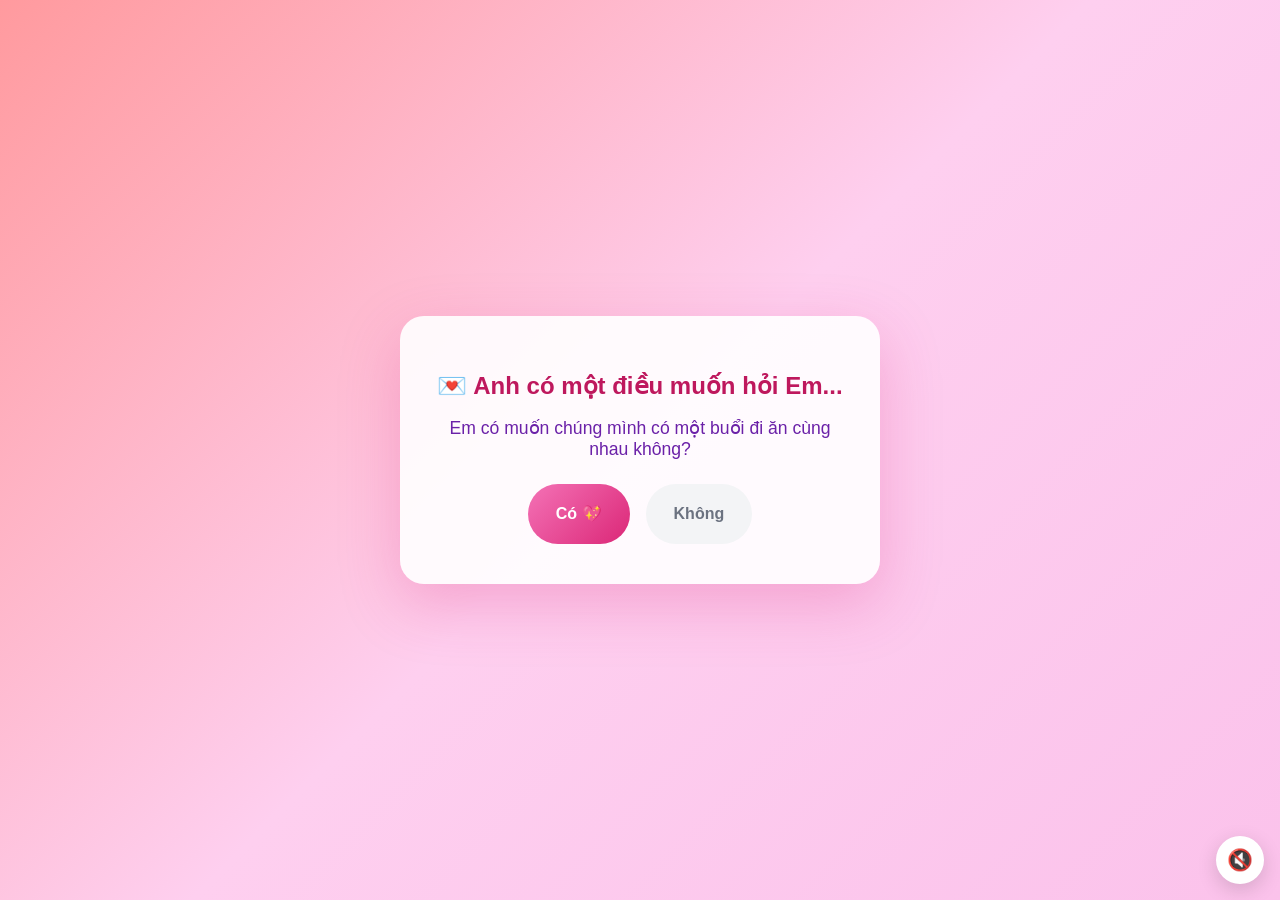
==== index.html @ 369d1a43 "Chuyển sang static site để chạy bằng GitHub Pages Bỏ backend Flask, dùng JS thuần để chuyển view giữ" ====
<!doctype html>
<html lang="vi">
<head>
  <meta charset="utf-8">
  <meta name="viewport" content="width=device-width, initial-scale=1">
  <title>Lời mời hẹn hò</title>
  <link rel="stylesheet" href="static/css/style.css">
</head>
<body>
  <canvas id="fx-canvas"></canvas>

  <div class="page">
    <div class="card center">

      <div id="view-question" class="view active">
        <h1 class="title" id="question-title"></h1>
        <p class="question" id="question-text"></p>
        <div class="buttons">
          <button type="button" id="btn-yes" class="btn btn-yes">Có 💖</button>
          <button type="button" id="btn-no" class="btn btn-no">Không</button>
        </div>
      </div>

      <div id="view-datetime" class="view">
        <h1 class="title">🎉 Yay! Vậy mình hẹn nhau lúc nào đây?</h1>
        <p class="question" id="datetime-text"></p>
        <form id="form-datetime" class="datetime-form">
          <input type="text" id="input-datetime" class="datetime-input" placeholder="VD: Thứ 7, 20/09/2026 lúc 19:00" required>
          <button type="submit" class="btn btn-yes btn-wide">Tiếp theo →</button>
        </form>
      </div>

      <div id="view-activity" class="view">
        <h1 class="title">💭 Mình sẽ làm gì nhỉ?</h1>
        <p class="question" id="activity-text"></p>
        <form id="form-activity" class="option-grid">
          <button type="submit" class="btn btn-yes btn-wide">Xác nhận 💕</button>
        </form>
      </div>

      <div id="view-result" class="view">
        <h1 class="title">🥳 Tuyệt vời!</h1>
        <p class="question" id="result-text"></p>
        <div class="summary">
          <p><strong>🕒 Thời gian:</strong> <span id="result-datetime"></span></p>
          <p><strong id="result-activity-emoji"></strong> <span id="result-activity-label"></span></p>
        </div>
        <p class="thanks" id="result-thanks"></p>
      </div>

    </div>
  </div>

  <audio id="bg-music" src="static/audio/love-song.mp3" loop></audio>
  <button id="music-toggle" type="button" title="Bật/tắt nhạc nền">🔇</button>

  <script src="static/js/config.js"></script>
  <script src="static/js/effects.js"></script>
  <script src="static/js/dodge.js"></script>
  <script src="static/js/app.js"></script>
</body>
</html>
---- static/css/style.css ----
* {
  box-sizing: border-box;
}

html, body {
  margin: 0;
  min-height: 100%;
  font-family: "Segoe UI", Tahoma, sans-serif;
  background: linear-gradient(135deg, #ff9a9e 0%, #fecfef 50%, #fbc2eb 100%);
  overflow-x: hidden;
}

#fx-canvas {
  position: fixed;
  inset: 0;
  width: 100%;
  height: 100%;
  pointer-events: none;
  z-index: 1;
}

.page {
  position: relative;
  z-index: 2;
  min-height: 100vh;
  display: flex;
  align-items: center;
  justify-content: center;
  padding: 24px;
}

.card {
  background: rgba(255, 255, 255, 0.9);
  border-radius: 24px;
  padding: 40px 32px;
  max-width: 480px;
  width: 100%;
  box-shadow: 0 20px 60px rgba(219, 39, 119, 0.25);
  text-align: center;
  animation: pop-in 0.4s ease-out;
}

@keyframes pop-in {
  from { transform: scale(0.85); opacity: 0; }
  to { transform: scale(1); opacity: 1; }
}

.title {
  font-size: 1.5rem;
  color: #be185d;
  margin-bottom: 8px;
}

.question {
  font-size: 1.1rem;
  color: #6b21a8;
  margin-bottom: 24px;
}

.buttons {
  position: relative;
  display: flex;
  gap: 16px;
  justify-content: center;
  min-height: 60px;
}

.btn {
  display: inline-block;
  padding: 14px 28px;
  border-radius: 999px;
  border: none;
  font-size: 1rem;
  font-weight: 600;
  cursor: pointer;
  text-decoration: none;
  transition: transform 0.15s ease;
}

.btn:hover {
  transform: scale(1.05);
}

.btn-yes {
  background: linear-gradient(135deg, #f472b6, #db2777);
  color: white;
}

.btn-no {
  background: #f3f4f6;
  color: #6b7280;
  position: relative;
}

#btn-no.dodging {
  position: fixed;
  transition: top 0.15s ease, left 0.15s ease;
}

.btn-wide {
  width: 100%;
  margin-top: 12px;
}

.option-grid {
  display: grid;
  grid-template-columns: 1fr 1fr;
  gap: 12px;
}

.option-card {
  display: flex;
  flex-direction: column;
  align-items: center;
  gap: 6px;
  padding: 16px 8px;
  border: 2px solid #fbcfe8;
  border-radius: 16px;
  cursor: pointer;
  font-size: 0.95rem;
  color: #831843;
  transition: border-color 0.15s ease, background 0.15s ease;
}

.option-card:has(input:checked) {
  border-color: #db2777;
  background: #fdf2f8;
}

.option-card input {
  accent-color: #db2777;
}

.option-card-emoji .emoji {
  font-size: 1.6rem;
}

.datetime-form {
  display: flex;
  flex-direction: column;
  gap: 16px;
}

.datetime-input {
  padding: 14px 16px;
  border: 2px solid #fbcfe8;
  border-radius: 16px;
  font-size: 1rem;
  color: #831843;
  background: #fdf2f8;
}

.datetime-input:focus {
  outline: none;
  border-color: #db2777;
}

.summary {
  background: #fdf2f8;
  border-radius: 16px;
  padding: 16px;
  margin-bottom: 16px;
  text-align: left;
  color: #831843;
}

.thanks {
  color: #be185d;
  font-weight: 600;
  margin-bottom: 20px;
}

.view {
  display: none;
}

.view.active {
  display: block;
}

#music-toggle {
  position: fixed;
  bottom: 16px;
  right: 16px;
  z-index: 3;
  border: none;
  border-radius: 999px;
  width: 48px;
  height: 48px;
  font-size: 1.3rem;
  background: white;
  box-shadow: 0 6px 20px rgba(0, 0, 0, 0.15);
  cursor: pointer;
}
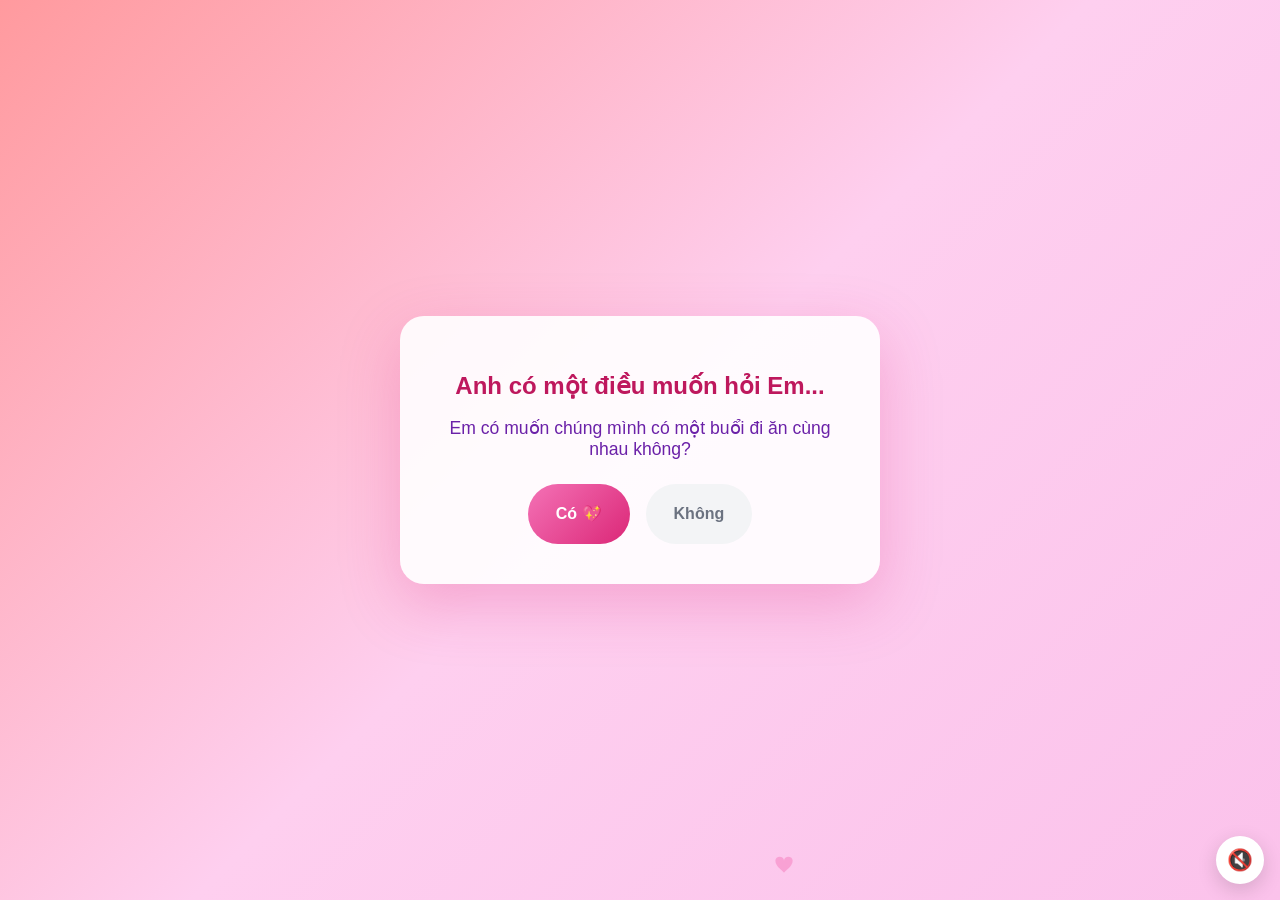
==== commit 648d3d28: "update" ====
--- a/index.html
+++ b/index.html
@@ -22,7 +22,7 @@
       </div>
 
       <div id="view-datetime" class="view">
-        <h1 class="title">🎉 Yay! Vậy mình hẹn nhau lúc nào đây?</h1>
+        <h1 class="title">Để buổi hẹn có thể diễn ra 1 cách thuận lợi, em giúp anh hoàn thiện những thông tin này nhé.</h1>
         <p class="question" id="datetime-text"></p>
         <form id="form-datetime" class="datetime-form">
           <input type="text" id="input-datetime" class="datetime-input" placeholder="VD: Thứ 7, 20/09/2026 lúc 19:00" required>
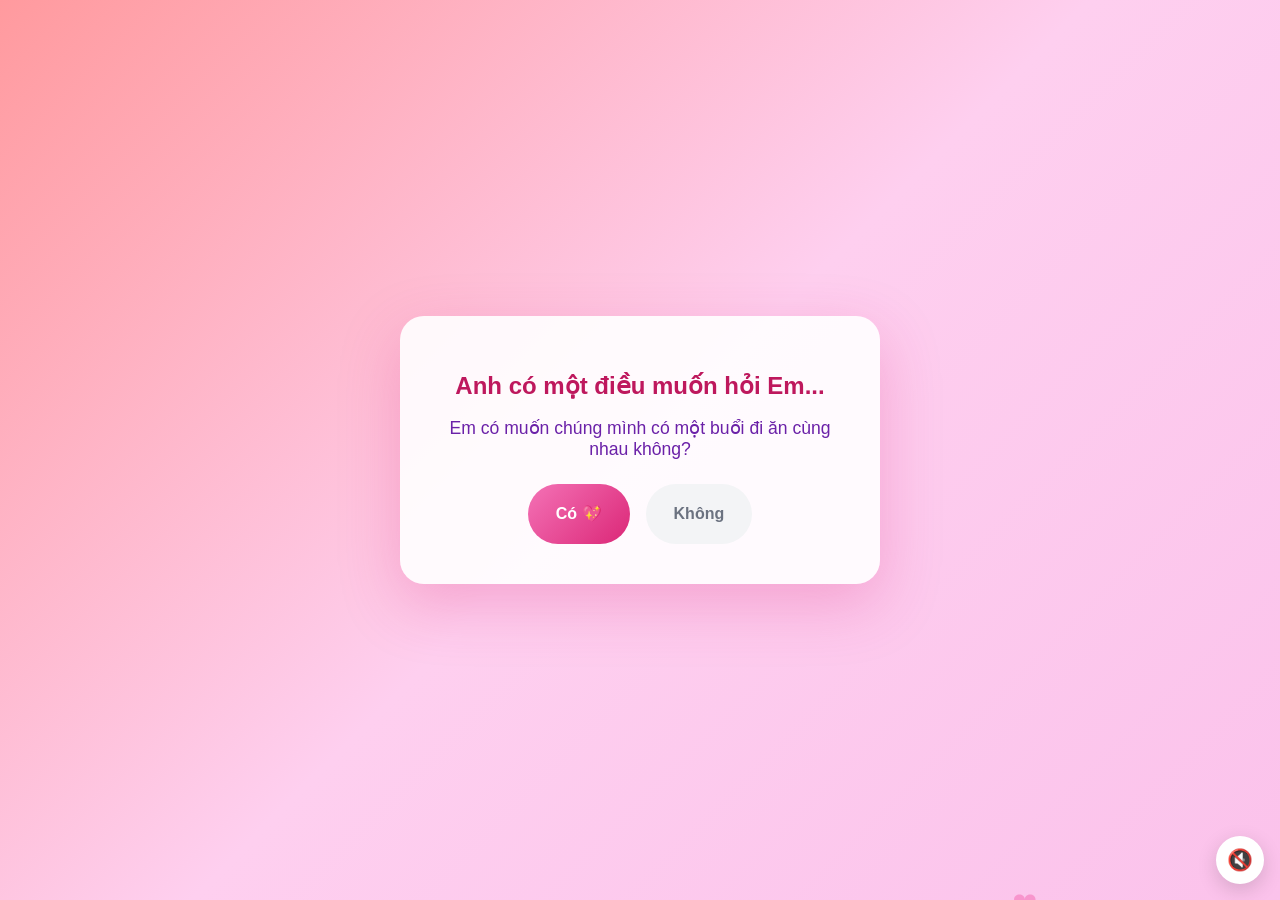
==== commit c30d5cca: "Sắp xếp lại lựa chọn hoạt động và thêm tùy chọn nhập tự do Tách nút xác nhận ra khỏi lưới lựa chọn đ" ====
--- a/index.html
+++ b/index.html
@@ -31,9 +31,10 @@
       </div>
 
       <div id="view-activity" class="view">
-        <h1 class="title">💭 Mình sẽ làm gì nhỉ?</h1>
-        <p class="question" id="activity-text"></p>
-        <form id="form-activity" class="option-grid">
+        <h1 class="title">💭 Em muốn sau khi đi ăn xong thì mình sẽ đi đâu tiếp theo?</h1>
+        <form id="form-activity" class="activity-form">
+          <div id="activity-grid" class="option-grid"></div>
+          <input type="text" id="input-activity-other" class="datetime-input other-activity-input" placeholder="Nhập hoạt động bạn muốn...">
           <button type="submit" class="btn btn-yes btn-wide">Xác nhận 💕</button>
         </form>
       </div>
--- a/static/css/style.css
+++ b/static/css/style.css
@@ -102,10 +102,24 @@
   margin-top: 12px;
 }
 
+.activity-form {
+  display: flex;
+  flex-direction: column;
+  gap: 16px;
+}
+
 .option-grid {
   display: grid;
   grid-template-columns: 1fr 1fr;
   gap: 12px;
+}
+
+.other-activity-input {
+  display: none;
+}
+
+.other-activity-input.active {
+  display: block;
 }
 
 .option-card {
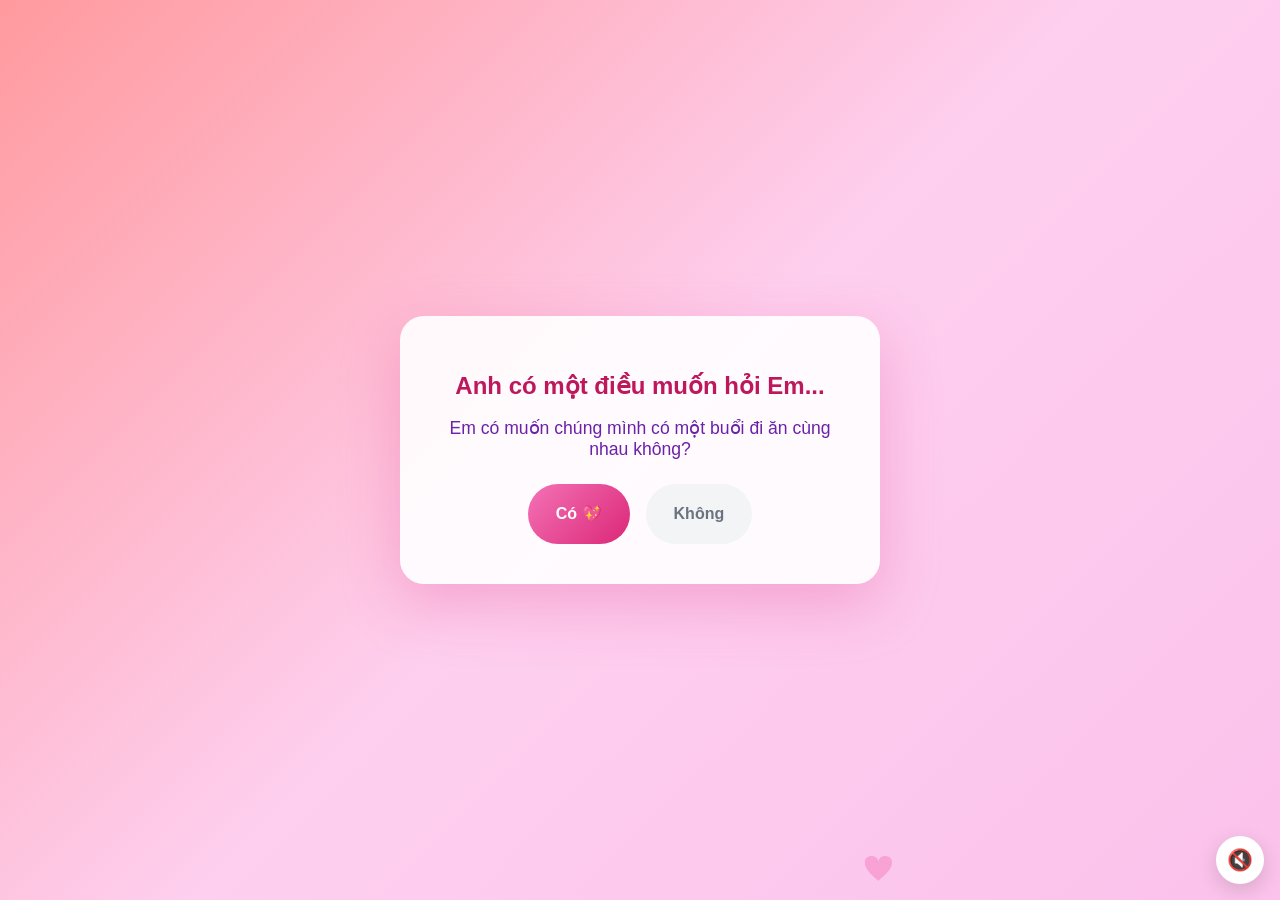
==== commit 70d48298: "Thêm bước hỏi yêu cầu thêm (không bắt buộc) sau khi chọn hoạt động Textarea tự do, hiển thị ở trang " ====
--- a/index.html
+++ b/index.html
@@ -34,7 +34,16 @@
         <h1 class="title">💭 Em muốn sau khi đi ăn xong thì mình sẽ đi đâu tiếp theo?</h1>
         <form id="form-activity" class="activity-form">
           <div id="activity-grid" class="option-grid"></div>
-          <input type="text" id="input-activity-other" class="datetime-input other-activity-input" placeholder="Nhập hoạt động bạn muốn...">
+          <input type="text" id="input-activity-other" class="datetime-input other-activity-input" placeholder="Nhập hoạt động em muốn...">
+          <button type="submit" class="btn btn-yes btn-wide">Xác nhận 💕</button>
+        </form>
+      </div>
+
+      <div id="view-notes" class="view">
+        <h1 class="title">📝 Em có muốn thêm gì hay yêu cầu gì không?</h1>
+        <p class="question">Không bắt buộc, cứ để trống nếu không có nhé</p>
+        <form id="form-notes" class="datetime-form">
+          <textarea id="input-notes" class="datetime-input notes-input" rows="3" placeholder="VD: em muốn đi quán yên tĩnh, em không ăn cay..."></textarea>
           <button type="submit" class="btn btn-yes btn-wide">Xác nhận 💕</button>
         </form>
       </div>
@@ -45,6 +54,7 @@
         <div class="summary">
           <p><strong>🕒 Thời gian:</strong> <span id="result-datetime"></span></p>
           <p><strong id="result-activity-emoji"></strong> <span id="result-activity-label"></span></p>
+          <p id="result-notes-row"><strong>📝 Yêu cầu thêm:</strong> <span id="result-notes"></span></p>
         </div>
         <p class="thanks" id="result-thanks"></p>
       </div>
--- a/static/css/style.css
+++ b/static/css/style.css
@@ -167,6 +167,11 @@
 .datetime-input:focus {
   outline: none;
   border-color: #db2777;
+}
+
+.notes-input {
+  resize: vertical;
+  font-family: inherit;
 }
 
 .summary {
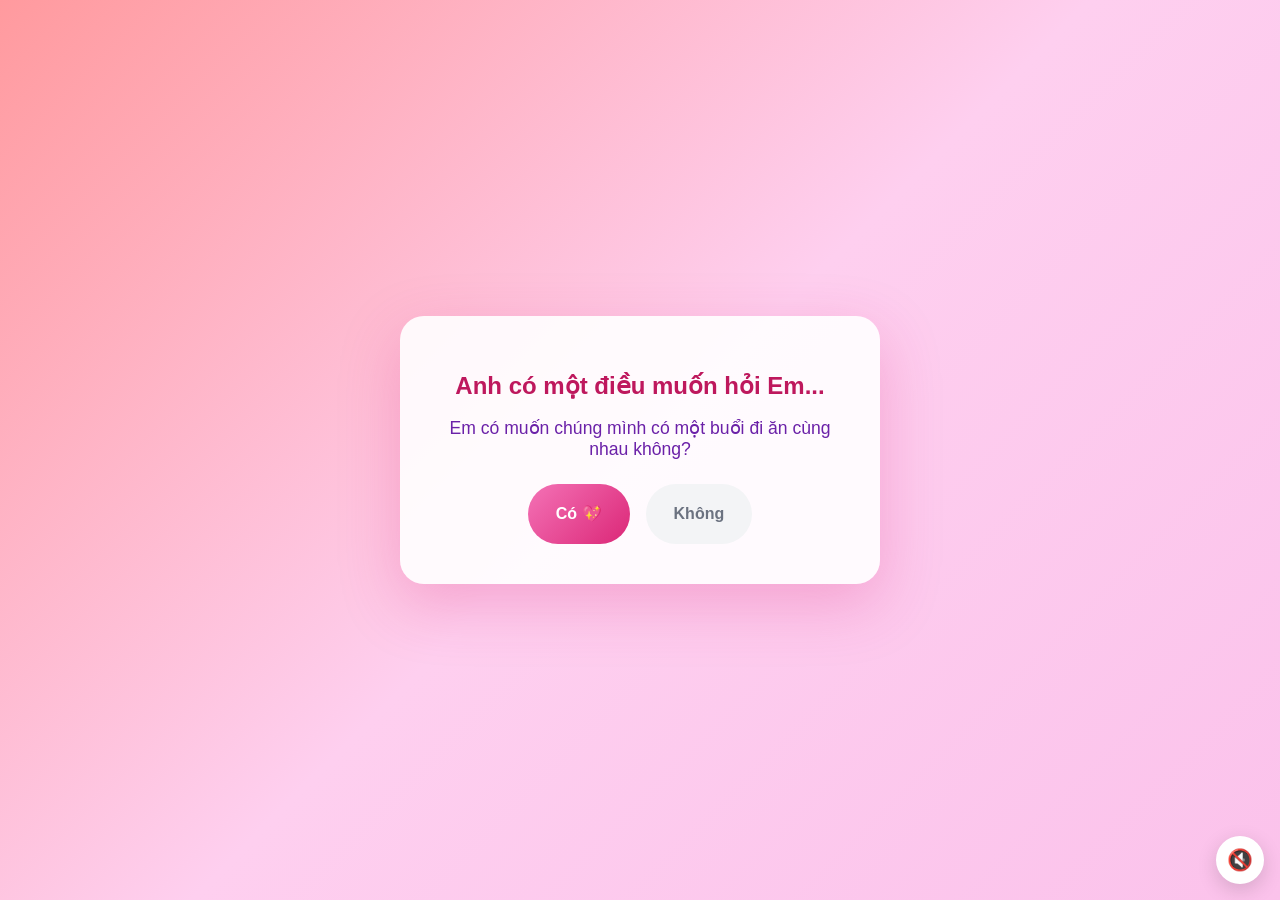
==== commit 00d56222: "Mặc định tự phát nhạc nền thay vì tắt Thử autoplay khi tải trang; nếu bị trình duyệt chặn thì tự phá" ====
--- a/index.html
+++ b/index.html
@@ -62,7 +62,7 @@
     </div>
   </div>
 
-  <audio id="bg-music" src="static/audio/love-song.mp3" loop></audio>
+  <audio id="bg-music" src="static/audio/love-song.mp3" loop autoplay></audio>
   <button id="music-toggle" type="button" title="Bật/tắt nhạc nền">🔇</button>
 
   <script src="static/js/config.js"></script>
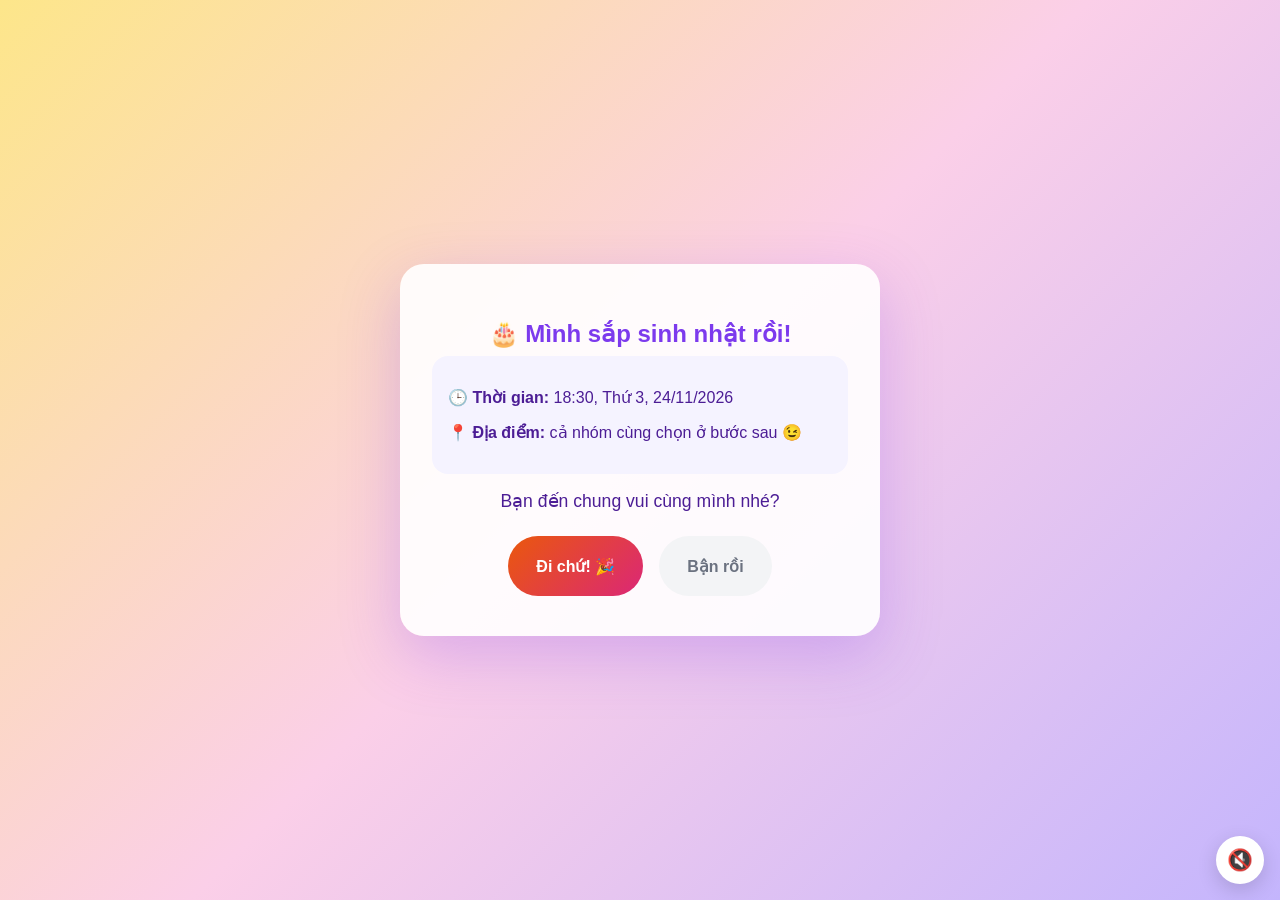
==== commit 83de0539: "update" ====
--- a/index.html
+++ b/index.html
@@ -3,7 +3,7 @@
 <head>
   <meta charset="utf-8">
   <meta name="viewport" content="width=device-width, initial-scale=1">
-  <title>Lời mời hẹn hò</title>
+  <title>Mời dự sinh nhật</title>
   <link rel="stylesheet" href="static/css/style.css">
 </head>
 <body>
@@ -14,37 +14,58 @@
 
       <div id="view-question" class="view active">
         <h1 class="title" id="question-title"></h1>
+        <div class="summary">
+          <p><strong>🕒 Thời gian:</strong> <span class="party-time"></span></p>
+          <p><strong>📍 Địa điểm:</strong> cả nhóm cùng chọn ở bước sau 😉</p>
+        </div>
         <p class="question" id="question-text"></p>
         <div class="buttons">
-          <button type="button" id="btn-yes" class="btn btn-yes">Có 💖</button>
-          <button type="button" id="btn-no" class="btn btn-no">Không</button>
+          <button type="button" id="btn-yes" class="btn btn-yes">Đi chứ! 🎉</button>
+          <button type="button" id="btn-no" class="btn btn-no">Bận rồi</button>
         </div>
       </div>
 
-      <div id="view-datetime" class="view">
-        <h1 class="title">Để buổi hẹn có thể diễn ra 1 cách thuận lợi, em giúp anh hoàn thiện những thông tin này nhé.</h1>
-        <p class="question" id="datetime-text"></p>
-        <form id="form-datetime" class="datetime-form">
-          <input type="text" id="input-datetime" class="datetime-input" placeholder="VD: Thứ 7, 20/09/2026 lúc 19:00" required>
+      <div id="view-guest" class="view">
+        <h1 class="title">📋 Điền giúp mình chút thông tin để mình chuẩn bị chu đáo nhé!</h1>
+        <form id="form-guest" class="stack-form">
+          <label class="field">
+            <span>Tên của bạn</span>
+            <input type="text" id="input-name" class="text-input" placeholder="VD: Minh Anh" required>
+          </label>
+          <label class="field">
+            <span>Số người đi (tính cả bạn)</span>
+            <input type="number" id="input-guests" class="text-input" min="1" max="20" value="1" required>
+          </label>
+          <button type="submit" class="btn btn-yes btn-wide">Tiếp theo →</button>
+        </form>
+      </div>
+
+      <div id="view-restaurant" class="view">
+        <h1 class="title">🍽️ Mình nên đi ăn ở đâu nhỉ?</h1>
+        <p class="question" id="restaurant-status">Đang tải gợi ý của mọi người...</p>
+        <form id="form-restaurant" class="stack-form">
+          <div id="restaurant-list" class="option-list"></div>
+          <input type="text" id="input-restaurant-other" class="text-input other-input" maxlength="80" placeholder="VD: Lẩu Phan, 123 Cầu Giấy">
           <button type="submit" class="btn btn-yes btn-wide">Tiếp theo →</button>
         </form>
       </div>
 
       <div id="view-activity" class="view">
-        <h1 class="title">💭 Em muốn sau khi đi ăn xong thì mình sẽ đi đâu tiếp theo?</h1>
-        <form id="form-activity" class="activity-form">
+        <h1 class="title">🎈 Ăn uống, thổi nến xong mình quẩy tiếp gì nhỉ?</h1>
+        <p class="question">Chọn cái bạn thích nhất, mình sẽ chốt theo số đông</p>
+        <form id="form-activity" class="stack-form">
           <div id="activity-grid" class="option-grid"></div>
-          <input type="text" id="input-activity-other" class="datetime-input other-activity-input" placeholder="Nhập hoạt động em muốn...">
-          <button type="submit" class="btn btn-yes btn-wide">Xác nhận 💕</button>
+          <input type="text" id="input-activity-other" class="text-input other-input" placeholder="Nhập hoạt động bạn muốn...">
+          <button type="submit" class="btn btn-yes btn-wide">Xác nhận 🎉</button>
         </form>
       </div>
 
       <div id="view-notes" class="view">
-        <h1 class="title">📝 Em có muốn thêm gì hay yêu cầu gì không?</h1>
+        <h1 class="title">💌 Bạn có lời chúc hay lưu ý gì cho mình không?</h1>
         <p class="question">Không bắt buộc, cứ để trống nếu không có nhé</p>
-        <form id="form-notes" class="datetime-form">
-          <textarea id="input-notes" class="datetime-input notes-input" rows="3" placeholder="VD: em muốn đi quán yên tĩnh, em không ăn cay..."></textarea>
-          <button type="submit" class="btn btn-yes btn-wide">Xác nhận 💕</button>
+        <form id="form-notes" class="stack-form">
+          <textarea id="input-notes" class="text-input notes-input" rows="3" placeholder="VD: chúc mừng sinh nhật! / mình ăn chay, không ăn được hải sản..."></textarea>
+          <button type="submit" class="btn btn-yes btn-wide">Gửi xác nhận 🎂</button>
         </form>
       </div>
 
@@ -52,9 +73,11 @@
         <h1 class="title">🥳 Tuyệt vời!</h1>
         <p class="question" id="result-text"></p>
         <div class="summary">
-          <p><strong>🕒 Thời gian:</strong> <span id="result-datetime"></span></p>
+          <p><strong>🕒 Thời gian:</strong> <span class="party-time"></span></p>
+          <p><strong>🍽️ Nhà hàng bạn chọn:</strong> <span id="result-restaurant"></span></p>
+          <p><strong>👥 Số người:</strong> <span id="result-guests"></span></p>
           <p><strong id="result-activity-emoji"></strong> <span id="result-activity-label"></span></p>
-          <p id="result-notes-row"><strong>📝 Yêu cầu thêm:</strong> <span id="result-notes"></span></p>
+          <p id="result-notes-row"><strong>💌 Lời nhắn:</strong> <span id="result-notes"></span></p>
         </div>
         <p class="thanks" id="result-thanks"></p>
       </div>
@@ -62,7 +85,7 @@
     </div>
   </div>
 
-  <audio id="bg-music" src="static/audio/love-song.mp3" loop autoplay></audio>
+  <audio id="bg-music" src="static/audio/bg-music.mp3" loop autoplay></audio>
   <button id="music-toggle" type="button" title="Bật/tắt nhạc nền">🔇</button>
 
   <script src="static/js/config.js"></script>
--- a/static/css/style.css
+++ b/static/css/style.css
@@ -6,7 +6,7 @@
   margin: 0;
   min-height: 100%;
   font-family: "Segoe UI", Tahoma, sans-serif;
-  background: linear-gradient(135deg, #ff9a9e 0%, #fecfef 50%, #fbc2eb 100%);
+  background: linear-gradient(135deg, #fde68a 0%, #fbcfe8 50%, #c4b5fd 100%);
   overflow-x: hidden;
 }
 
@@ -35,7 +35,7 @@
   padding: 40px 32px;
   max-width: 480px;
   width: 100%;
-  box-shadow: 0 20px 60px rgba(219, 39, 119, 0.25);
+  box-shadow: 0 20px 60px rgba(124, 58, 237, 0.25);
   text-align: center;
   animation: pop-in 0.4s ease-out;
 }
@@ -47,13 +47,13 @@
 
 .title {
   font-size: 1.5rem;
-  color: #be185d;
+  color: #7c3aed;
   margin-bottom: 8px;
 }
 
 .question {
   font-size: 1.1rem;
-  color: #6b21a8;
+  color: #4c1d95;
   margin-bottom: 24px;
 }
 
@@ -82,7 +82,7 @@
 }
 
 .btn-yes {
-  background: linear-gradient(135deg, #f472b6, #db2777);
+  background: linear-gradient(135deg, #ea580c, #db2777);
   color: white;
 }
 
@@ -102,23 +102,23 @@
   margin-top: 12px;
 }
 
-.activity-form {
-  display: flex;
-  flex-direction: column;
-  gap: 16px;
-}
-
 .option-grid {
   display: grid;
   grid-template-columns: 1fr 1fr;
   gap: 12px;
 }
 
-.other-activity-input {
+.option-list {
+  display: flex;
+  flex-direction: column;
+  gap: 10px;
+}
+
+.other-input {
   display: none;
 }
 
-.other-activity-input.active {
+.other-input.active {
   display: block;
 }
 
@@ -128,45 +128,77 @@
   align-items: center;
   gap: 6px;
   padding: 16px 8px;
-  border: 2px solid #fbcfe8;
+  border: 2px solid #ddd6fe;
   border-radius: 16px;
   cursor: pointer;
   font-size: 0.95rem;
-  color: #831843;
+  color: #4c1d95;
   transition: border-color 0.15s ease, background 0.15s ease;
 }
 
 .option-card:has(input:checked) {
-  border-color: #db2777;
-  background: #fdf2f8;
+  border-color: #7c3aed;
+  background: #f5f3ff;
 }
 
 .option-card input {
-  accent-color: #db2777;
+  accent-color: #7c3aed;
 }
 
 .option-card-emoji .emoji {
   font-size: 1.6rem;
 }
 
-.datetime-form {
+.option-row {
+  flex-direction: row;
+  gap: 10px;
+  padding: 12px 14px;
+  text-align: left;
+}
+
+.option-name {
+  overflow-wrap: anywhere;
+}
+
+.vote-count {
+  margin-left: auto;
+  flex-shrink: 0;
+  padding: 2px 10px;
+  border-radius: 999px;
+  background: #ede9fe;
+  color: #6d28d9;
+  font-size: 0.85rem;
+  font-weight: 600;
+}
+
+.stack-form {
   display: flex;
   flex-direction: column;
   gap: 16px;
 }
 
-.datetime-input {
+.field {
+  display: flex;
+  flex-direction: column;
+  gap: 6px;
+  text-align: left;
+  font-size: 0.95rem;
+  font-weight: 600;
+  color: #4c1d95;
+}
+
+.text-input {
   padding: 14px 16px;
-  border: 2px solid #fbcfe8;
+  border: 2px solid #ddd6fe;
   border-radius: 16px;
   font-size: 1rem;
-  color: #831843;
-  background: #fdf2f8;
-}
-
-.datetime-input:focus {
+  color: #4c1d95;
+  background: #f5f3ff;
+}
+
+.text-input:focus {
   outline: none;
-  border-color: #db2777;
+  border-color: #7c3aed;
 }
 
 .notes-input {
@@ -175,16 +207,16 @@
 }
 
 .summary {
-  background: #fdf2f8;
+  background: #f5f3ff;
   border-radius: 16px;
   padding: 16px;
   margin-bottom: 16px;
   text-align: left;
-  color: #831843;
+  color: #4c1d95;
 }
 
 .thanks {
-  color: #be185d;
+  color: #7c3aed;
   font-weight: 600;
   margin-bottom: 20px;
 }
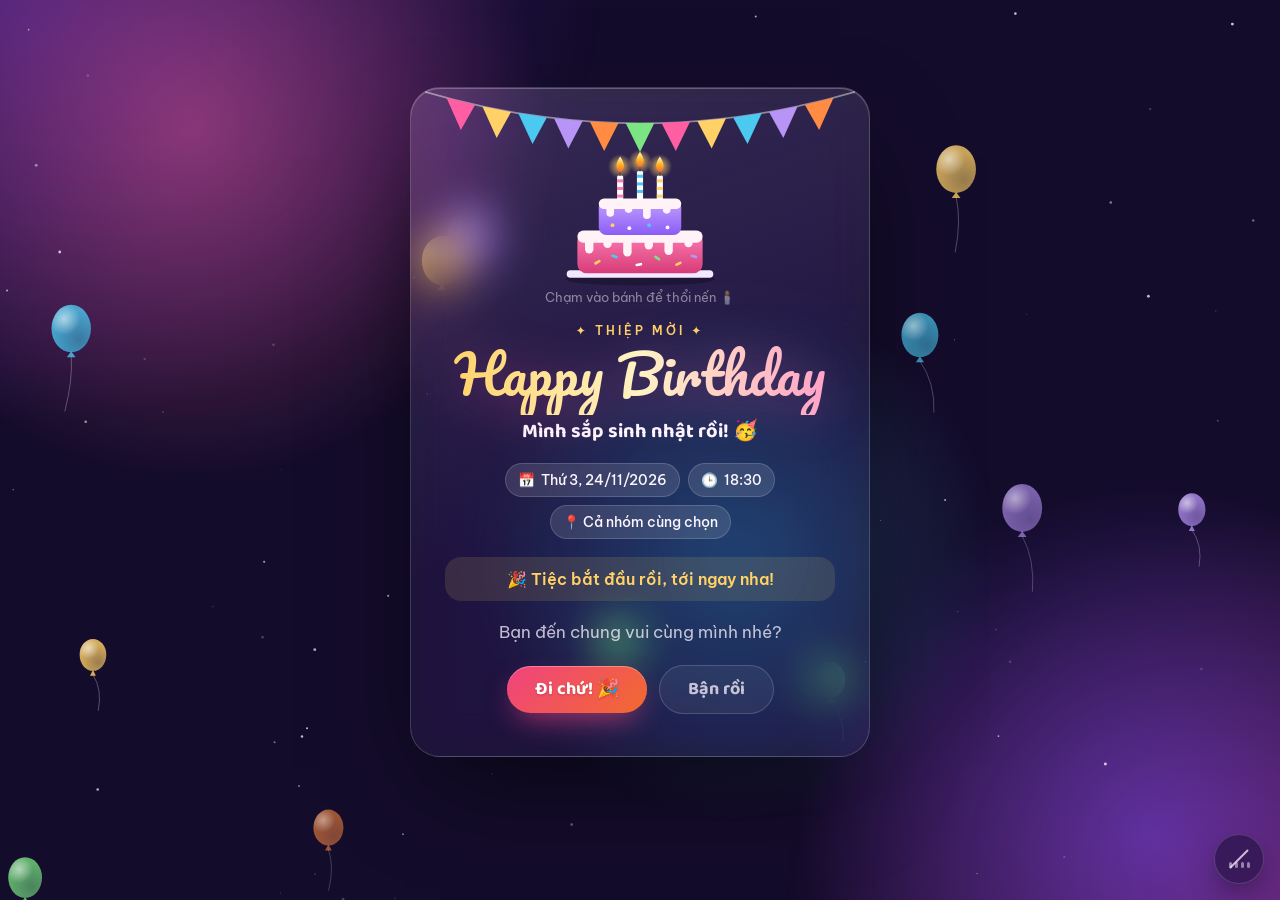
==== commit c4895470: "update giao dien" ====
--- a/index.html
+++ b/index.html
@@ -2,91 +2,264 @@
 <html lang="vi">
 <head>
   <meta charset="utf-8">
-  <meta name="viewport" content="width=device-width, initial-scale=1">
-  <title>Mời dự sinh nhật</title>
+  <meta name="viewport" content="width=device-width, initial-scale=1, viewport-fit=cover">
+  <meta name="theme-color" content="#140c2b">
+  <title>Mời dự sinh nhật 🎂</title>
+  <link rel="preconnect" href="https://fonts.googleapis.com">
+  <link rel="preconnect" href="https://fonts.gstatic.com" crossorigin>
+  <link rel="stylesheet" href="https://fonts.googleapis.com/css2?family=Baloo+2:wght@600;700;800&family=Be+Vietnam+Pro:wght@400;500;600;700&family=Pacifico&display=swap">
   <link rel="stylesheet" href="static/css/style.css">
 </head>
 <body>
-  <canvas id="fx-canvas"></canvas>
-
-  <div class="page">
-    <div class="card center">
-
-      <div id="view-question" class="view active">
-        <h1 class="title" id="question-title"></h1>
-        <div class="summary">
-          <p><strong>🕒 Thời gian:</strong> <span class="party-time"></span></p>
-          <p><strong>📍 Địa điểm:</strong> cả nhóm cùng chọn ở bước sau 😉</p>
-        </div>
+  <div class="bg" aria-hidden="true"><span></span><span></span><span></span></div>
+  <canvas id="fx-canvas" aria-hidden="true"></canvas>
+
+  <main class="page">
+    <div class="card">
+      <svg class="bunting" viewBox="0 0 300 52" aria-hidden="true">
+        <path d="M0 4 Q150 48 300 4" fill="none" stroke="rgba(255,255,255,.45)" stroke-width="1.2"/>
+        <path class="flag" d="M15 8.2 L35 13.1 L25 30.7 Z" fill="#ff5fa2"/>
+        <path class="flag" d="M40 14.2 L60 18.1 L50 36.2 Z" fill="#ffd166"/>
+        <path class="flag" d="M65 18.9 L85 21.9 L75 40.5 Z" fill="#4cc9f0"/>
+        <path class="flag" d="M90 22.5 L110 24.4 L100 43.6 Z" fill="#b794f6"/>
+        <path class="flag" d="M115 24.8 L135 25.8 L125 45.4 Z" fill="#ff8c42"/>
+        <path class="flag" d="M140 25.9 L160 25.9 L150 46 Z" fill="#7ae582"/>
+        <path class="flag" d="M165 25.8 L185 24.8 L175 45.4 Z" fill="#ff5fa2"/>
+        <path class="flag" d="M190 24.4 L210 22.5 L200 43.6 Z" fill="#ffd166"/>
+        <path class="flag" d="M215 21.9 L235 18.9 L225 40.5 Z" fill="#4cc9f0"/>
+        <path class="flag" d="M240 18.1 L260 14.2 L250 36.2 Z" fill="#b794f6"/>
+        <path class="flag" d="M265 13.1 L285 8.2 L275 30.7 Z" fill="#ff8c42"/>
+      </svg>
+
+      <header class="progress" id="progress" hidden>
+        <button type="button" class="back-btn" id="btn-back" aria-label="Quay lại">←</button>
+        <div class="progress-track"><div class="progress-fill" id="progress-fill"></div></div>
+        <span class="progress-label" id="progress-label"></span>
+      </header>
+
+      <section id="view-question" class="view active">
+        <button type="button" class="cake" id="cake" aria-label="Thổi nến">
+          <svg viewBox="0 0 220 180" aria-hidden="true">
+            <defs>
+              <linearGradient id="g-tier1" x1="0" y1="0" x2="0" y2="1">
+                <stop offset="0" stop-color="#ff7eb3"/>
+                <stop offset="1" stop-color="#d63c78"/>
+              </linearGradient>
+              <linearGradient id="g-tier2" x1="0" y1="0" x2="0" y2="1">
+                <stop offset="0" stop-color="#c4a1ff"/>
+                <stop offset="1" stop-color="#8b5cf6"/>
+              </linearGradient>
+              <linearGradient id="g-flame" x1="0" y1="1" x2="0" y2="0">
+                <stop offset="0" stop-color="#ff5e2b"/>
+                <stop offset=".5" stop-color="#ffb627"/>
+                <stop offset="1" stop-color="#fff6c8"/>
+              </linearGradient>
+              <radialGradient id="g-glow">
+                <stop offset="0" stop-color="#ffd166" stop-opacity=".85"/>
+                <stop offset="1" stop-color="#ffd166" stop-opacity="0"/>
+              </radialGradient>
+            </defs>
+
+            <ellipse cx="110" cy="172" rx="98" ry="8" fill="#000" opacity=".25"/>
+            <rect x="14" y="160" width="192" height="10" rx="5" fill="#f3e8ff"/>
+
+            <!-- Tầng dưới -->
+            <rect x="28" y="110" width="164" height="54" rx="12" fill="url(#g-tier1)"/>
+            <g fill="#fff3f8">
+              <rect x="28" y="108" width="164" height="16" rx="8"/>
+              <rect x="38" y="116" width="11" height="22" rx="5.5"/>
+              <rect x="62" y="116" width="11" height="15" rx="5.5"/>
+              <rect x="88" y="116" width="11" height="26" rx="5.5"/>
+              <rect x="116" y="116" width="11" height="17" rx="5.5"/>
+              <rect x="142" y="116" width="11" height="24" rx="5.5"/>
+              <rect x="168" y="116" width="11" height="14" rx="5.5"/>
+            </g>
+            <g>
+              <rect x="50" y="148" width="9" height="3.5" rx="1.75" fill="#ffd166" transform="rotate(-30 54 150)"/>
+              <rect x="72" y="140" width="9" height="3.5" rx="1.75" fill="#4cc9f0" transform="rotate(20 76 142)"/>
+              <rect x="104" y="151" width="9" height="3.5" rx="1.75" fill="#fff" transform="rotate(-10 108 153)"/>
+              <rect x="128" y="142" width="9" height="3.5" rx="1.75" fill="#7ae582" transform="rotate(35 132 144)"/>
+              <rect x="156" y="150" width="9" height="3.5" rx="1.75" fill="#ffd166" transform="rotate(-25 160 152)"/>
+              <rect x="176" y="140" width="9" height="3.5" rx="1.75" fill="#b794f6" transform="rotate(15 180 142)"/>
+            </g>
+
+            <!-- Tầng trên -->
+            <rect x="56" y="68" width="108" height="46" rx="10" fill="url(#g-tier2)"/>
+            <g fill="#fff3f8">
+              <rect x="56" y="66" width="108" height="14" rx="7"/>
+              <rect x="66" y="73" width="10" height="17" rx="5"/>
+              <rect x="90" y="73" width="10" height="12" rx="5"/>
+              <rect x="114" y="73" width="10" height="20" rx="5"/>
+              <rect x="140" y="73" width="10" height="13" rx="5"/>
+            </g>
+            <circle cx="74" cy="101" r="2.5" fill="#ffd166"/>
+            <circle cx="96" cy="105" r="2.5" fill="#fff"/>
+            <circle cx="122" cy="101" r="2.5" fill="#4cc9f0"/>
+            <circle cx="146" cy="104" r="2.5" fill="#fff"/>
+
+            <!-- Nến -->
+            <g class="candle" transform="translate(84 36)">
+              <circle class="flame-glow" cx="0" cy="-12" r="16" fill="url(#g-glow)"/>
+              <rect x="-4" y="0" width="8" height="32" rx="2" fill="#fff"/>
+              <rect x="-4" y="5" width="8" height="4" fill="#ff7eb3"/>
+              <rect x="-4" y="15" width="8" height="4" fill="#ff7eb3"/>
+              <rect x="-4" y="25" width="8" height="4" fill="#ff7eb3"/>
+              <line x1="0" y1="0" x2="0" y2="-5" stroke="#5b4636" stroke-width="1.5" stroke-linecap="round"/>
+              <path class="flame" d="M0 -25 C6 -16 7 -10 0 -4 C-7 -10 -6 -16 0 -25 Z" fill="url(#g-flame)"/>
+              <circle class="smoke" cx="0" cy="-8" r="3" fill="#ddd"/>
+              <circle class="smoke smoke-late" cx="2" cy="-10" r="2.5" fill="#ccc"/>
+            </g>
+            <g class="candle" transform="translate(110 30)">
+              <circle class="flame-glow" cx="0" cy="-12" r="16" fill="url(#g-glow)"/>
+              <rect x="-4" y="0" width="8" height="38" rx="2" fill="#fff"/>
+              <rect x="-4" y="5" width="8" height="4" fill="#4cc9f0"/>
+              <rect x="-4" y="15" width="8" height="4" fill="#4cc9f0"/>
+              <rect x="-4" y="25" width="8" height="4" fill="#4cc9f0"/>
+              <line x1="0" y1="0" x2="0" y2="-5" stroke="#5b4636" stroke-width="1.5" stroke-linecap="round"/>
+              <path class="flame" d="M0 -25 C6 -16 7 -10 0 -4 C-7 -10 -6 -16 0 -25 Z" fill="url(#g-flame)"/>
+              <circle class="smoke" cx="0" cy="-8" r="3" fill="#ddd"/>
+              <circle class="smoke smoke-late" cx="-2" cy="-10" r="2.5" fill="#ccc"/>
+            </g>
+            <g class="candle" transform="translate(136 36)">
+              <circle class="flame-glow" cx="0" cy="-12" r="16" fill="url(#g-glow)"/>
+              <rect x="-4" y="0" width="8" height="32" rx="2" fill="#fff"/>
+              <rect x="-4" y="5" width="8" height="4" fill="#ffd166"/>
+              <rect x="-4" y="15" width="8" height="4" fill="#ffd166"/>
+              <rect x="-4" y="25" width="8" height="4" fill="#ffd166"/>
+              <line x1="0" y1="0" x2="0" y2="-5" stroke="#5b4636" stroke-width="1.5" stroke-linecap="round"/>
+              <path class="flame" d="M0 -25 C6 -16 7 -10 0 -4 C-7 -10 -6 -16 0 -25 Z" fill="url(#g-flame)"/>
+              <circle class="smoke" cx="0" cy="-8" r="3" fill="#ddd"/>
+              <circle class="smoke smoke-late" cx="2" cy="-10" r="2.5" fill="#ccc"/>
+            </g>
+          </svg>
+        </button>
+        <p class="cake-hint" id="cake-hint">Chạm vào bánh để thổi nến 🕯️</p>
+
+        <p class="eyebrow">✦ Thiệp mời ✦</p>
+        <h1 class="hero-title">Happy Birthday</h1>
+        <p class="hero-sub" id="hero-sub"></p>
+
+        <div class="chips">
+          <span class="chip">📅 <span id="party-day"></span></span>
+          <span class="chip" id="party-hour-chip">🕒 <span id="party-hour"></span></span>
+          <span class="chip">📍 Cả nhóm cùng chọn</span>
+        </div>
+
+        <div class="countdown" id="countdown">
+          <div class="cd-box"><b id="cd-days">00</b><span>Ngày</span></div>
+          <div class="cd-box"><b id="cd-hours">00</b><span>Giờ</span></div>
+          <div class="cd-box"><b id="cd-mins">00</b><span>Phút</span></div>
+          <div class="cd-box"><b id="cd-secs">00</b><span>Giây</span></div>
+        </div>
+
         <p class="question" id="question-text"></p>
         <div class="buttons">
-          <button type="button" id="btn-yes" class="btn btn-yes">Đi chứ! 🎉</button>
-          <button type="button" id="btn-no" class="btn btn-no">Bận rồi</button>
-        </div>
-      </div>
-
-      <div id="view-guest" class="view">
-        <h1 class="title">📋 Điền giúp mình chút thông tin để mình chuẩn bị chu đáo nhé!</h1>
+          <button type="button" id="btn-yes" class="btn btn-primary">Đi chứ! 🎉</button>
+          <button type="button" id="btn-no" class="btn btn-ghost">Bận rồi</button>
+        </div>
+      </section>
+
+      <section id="view-guest" class="view">
+        <span class="step-emoji" aria-hidden="true">📋</span>
+        <h2 class="title">Cho mình xin chút thông tin nhé</h2>
+        <p class="subtitle">Để mình đặt bàn cho đủ chỗ</p>
         <form id="form-guest" class="stack-form">
-          <label class="field">
-            <span>Tên của bạn</span>
-            <input type="text" id="input-name" class="text-input" placeholder="VD: Minh Anh" required>
-          </label>
-          <label class="field">
-            <span>Số người đi (tính cả bạn)</span>
-            <input type="number" id="input-guests" class="text-input" min="1" max="20" value="1" required>
-          </label>
-          <button type="submit" class="btn btn-yes btn-wide">Tiếp theo →</button>
-        </form>
-      </div>
-
-      <div id="view-restaurant" class="view">
-        <h1 class="title">🍽️ Mình nên đi ăn ở đâu nhỉ?</h1>
-        <p class="question" id="restaurant-status">Đang tải gợi ý của mọi người...</p>
+          <div class="field">
+            <label for="input-name">Tên của bạn</label>
+            <input type="text" id="input-name" class="text-input" placeholder="VD: Minh Anh" autocomplete="name" required>
+          </div>
+          <div class="field">
+            <label for="input-guests">Bạn đi mấy người? <span class="field-hint">(tính cả bạn)</span></label>
+            <div class="counter">
+              <button type="button" class="counter-btn" data-step="-1" aria-label="Bớt một người">−</button>
+              <input type="number" id="input-guests" class="text-input" min="1" max="20" value="1" required>
+              <button type="button" class="counter-btn" data-step="1" aria-label="Thêm một người">+</button>
+            </div>
+          </div>
+          <button type="submit" class="btn btn-primary btn-wide">Tiếp theo →</button>
+        </form>
+      </section>
+
+      <section id="view-restaurant" class="view">
+        <span class="step-emoji" aria-hidden="true">🍽️</span>
+        <h2 class="title">Mình nên đi ăn ở đâu nhỉ?</h2>
+        <p class="subtitle" id="restaurant-status">Đang tải gợi ý của mọi người...</p>
         <form id="form-restaurant" class="stack-form">
-          <div id="restaurant-list" class="option-list"></div>
+          <div id="restaurant-list" class="option-list">
+            <div class="skeleton"></div>
+            <div class="skeleton"></div>
+            <div class="skeleton"></div>
+          </div>
           <input type="text" id="input-restaurant-other" class="text-input other-input" maxlength="80" placeholder="VD: Lẩu Phan, 123 Cầu Giấy">
-          <button type="submit" class="btn btn-yes btn-wide">Tiếp theo →</button>
-        </form>
-      </div>
-
-      <div id="view-activity" class="view">
-        <h1 class="title">🎈 Ăn uống, thổi nến xong mình quẩy tiếp gì nhỉ?</h1>
-        <p class="question">Chọn cái bạn thích nhất, mình sẽ chốt theo số đông</p>
+          <button type="submit" class="btn btn-primary btn-wide">Tiếp theo →</button>
+        </form>
+      </section>
+
+      <section id="view-activity" class="view">
+        <span class="step-emoji" aria-hidden="true">🎈</span>
+        <h2 class="title">Ăn xong mình quẩy tiếp gì?</h2>
+        <p class="subtitle">Chọn cái bạn thích nhất, mình chốt theo số đông</p>
         <form id="form-activity" class="stack-form">
           <div id="activity-grid" class="option-grid"></div>
           <input type="text" id="input-activity-other" class="text-input other-input" placeholder="Nhập hoạt động bạn muốn...">
-          <button type="submit" class="btn btn-yes btn-wide">Xác nhận 🎉</button>
-        </form>
-      </div>
-
-      <div id="view-notes" class="view">
-        <h1 class="title">💌 Bạn có lời chúc hay lưu ý gì cho mình không?</h1>
-        <p class="question">Không bắt buộc, cứ để trống nếu không có nhé</p>
+          <button type="submit" class="btn btn-primary btn-wide">Tiếp theo →</button>
+        </form>
+      </section>
+
+      <section id="view-notes" class="view">
+        <span class="step-emoji" aria-hidden="true">💌</span>
+        <h2 class="title">Gửi lời chúc hay lưu ý cho mình nhé</h2>
+        <p class="subtitle">Không bắt buộc đâu, bỏ trống cũng được</p>
         <form id="form-notes" class="stack-form">
-          <textarea id="input-notes" class="text-input notes-input" rows="3" placeholder="VD: chúc mừng sinh nhật! / mình ăn chay, không ăn được hải sản..."></textarea>
-          <button type="submit" class="btn btn-yes btn-wide">Gửi xác nhận 🎂</button>
-        </form>
-      </div>
-
-      <div id="view-result" class="view">
-        <h1 class="title">🥳 Tuyệt vời!</h1>
-        <p class="question" id="result-text"></p>
-        <div class="summary">
-          <p><strong>🕒 Thời gian:</strong> <span class="party-time"></span></p>
-          <p><strong>🍽️ Nhà hàng bạn chọn:</strong> <span id="result-restaurant"></span></p>
-          <p><strong>👥 Số người:</strong> <span id="result-guests"></span></p>
-          <p><strong id="result-activity-emoji"></strong> <span id="result-activity-label"></span></p>
-          <p id="result-notes-row"><strong>💌 Lời nhắn:</strong> <span id="result-notes"></span></p>
-        </div>
+          <div class="quick-chips">
+            <button type="button" class="quick-chip" data-text="Chúc mừng sinh nhật! 🎂">🎂 Chúc mừng sinh nhật!</button>
+            <button type="button" class="quick-chip" data-text="Mình ăn chay 🥗">🥗 Mình ăn chay</button>
+            <button type="button" class="quick-chip" data-text="Mình không ăn được cay 🌶️">🌶️ Không ăn cay</button>
+            <button type="button" class="quick-chip" data-text="Có thể mình đến muộn chút ⏰">⏰ Có thể đến muộn</button>
+          </div>
+          <textarea id="input-notes" class="text-input notes-input" rows="3" placeholder="Viết gì đó cho mình nè..."></textarea>
+          <button type="submit" class="btn btn-primary btn-wide">Gửi xác nhận 🎂</button>
+        </form>
+      </section>
+
+      <section id="view-result" class="view">
+        <svg class="success" viewBox="0 0 76 76" aria-hidden="true">
+          <circle cx="38" cy="38" r="34"/>
+          <path d="M24 39 l10 10 l19 -21"/>
+        </svg>
+        <h2 class="title">Đã ghi nhận! 🎉</h2>
+        <p class="subtitle" id="result-text"></p>
+
+        <div class="ticket-wrap">
+          <div class="ticket">
+            <div class="ticket-head">
+              <span class="ticket-eyebrow">Vé mời dự tiệc sinh nhật</span>
+              <span class="ticket-name" id="ticket-name"></span>
+            </div>
+            <div class="ticket-body">
+              <div class="ticket-row"><span>🕒 Thời gian</span><strong class="party-time"></strong></div>
+              <div class="ticket-row"><span>🍽️ Quán bạn chọn</span><strong id="result-restaurant"></strong></div>
+              <div class="ticket-row"><span>👥 Số người</span><strong id="result-guests"></strong></div>
+              <div class="ticket-row"><span>🎈 Sau tiệc</span><strong id="result-activity"></strong></div>
+              <div class="ticket-row ticket-row-block" id="result-notes-row"><span>💌 Lời nhắn</span><strong id="result-notes"></strong></div>
+            </div>
+            <div class="ticket-foot">
+              <div class="barcode" aria-hidden="true"></div>
+              <span class="ticket-stamp">Hẹn gặp nha!</span>
+            </div>
+          </div>
+        </div>
+
+        <a id="btn-calendar" class="btn btn-ghost btn-wide" target="_blank" rel="noopener">📅 Thêm vào Google Calendar</a>
         <p class="thanks" id="result-thanks"></p>
-      </div>
-
+      </section>
     </div>
-  </div>
+  </main>
 
   <audio id="bg-music" src="static/audio/bg-music.mp3" loop autoplay></audio>
-  <button id="music-toggle" type="button" title="Bật/tắt nhạc nền">🔇</button>
+  <button id="music-toggle" type="button" aria-label="Bật nhạc">
+    <span class="eq" aria-hidden="true"><i></i><i></i><i></i><i></i></span>
+  </button>
 
   <script src="static/js/config.js"></script>
   <script src="static/js/effects.js"></script>
--- a/static/css/style.css
+++ b/static/css/style.css
@@ -1,13 +1,93 @@
+:root {
+  color-scheme: dark;
+  --bg: #140c2b;
+  --ink: #fdf6ff;
+  --ink-dim: rgba(253, 246, 255, 0.74);
+  --ink-faint: rgba(253, 246, 255, 0.48);
+  --pink: #ff5fa2;
+  --gold: #ffd166;
+  --line: rgba(255, 255, 255, 0.16);
+  --glass: rgba(255, 255, 255, 0.06);
+  --glass-strong: rgba(255, 255, 255, 0.12);
+  --cta: linear-gradient(135deg, #f0437f, #f26a2e);
+  --radius: 18px;
+  --font-body: "Be Vietnam Pro", "Segoe UI", system-ui, sans-serif;
+  --font-display: "Baloo 2", "Be Vietnam Pro", system-ui, sans-serif;
+  --font-script: "Pacifico", cursive;
+}
+
 * {
   box-sizing: border-box;
+}
+
+[hidden] {
+  display: none !important;
 }
 
 html, body {
   margin: 0;
   min-height: 100%;
-  font-family: "Segoe UI", Tahoma, sans-serif;
-  background: linear-gradient(135deg, #fde68a 0%, #fbcfe8 50%, #c4b5fd 100%);
+}
+
+body {
+  font-family: var(--font-body);
+  color: var(--ink);
+  background: var(--bg);
   overflow-x: hidden;
+  -webkit-font-smoothing: antialiased;
+}
+
+::selection {
+  background: rgba(255, 95, 162, 0.4);
+}
+
+/* -------------------------------------------------------------------------
+   Nền: các mảng màu trôi chậm + canvas sao, bóng bay, pháo giấy
+   ------------------------------------------------------------------------- */
+.bg {
+  position: fixed;
+  inset: 0;
+  z-index: 0;
+  overflow: hidden;
+  background:
+    radial-gradient(1000px 700px at 0% 0%, #3a1d78 0%, transparent 60%),
+    radial-gradient(900px 700px at 100% 100%, #5a1846 0%, transparent 55%);
+}
+
+.bg span {
+  position: absolute;
+  width: 60vmax;
+  height: 60vmax;
+  border-radius: 50%;
+  animation: drift 22s ease-in-out infinite alternate;
+}
+
+.bg span:nth-child(1) {
+  top: -20vmax;
+  left: -15vmax;
+  background: radial-gradient(circle, rgba(255, 95, 162, 0.45), transparent 65%);
+}
+
+.bg span:nth-child(2) {
+  right: -20vmax;
+  bottom: -25vmax;
+  background: radial-gradient(circle, rgba(124, 77, 255, 0.5), transparent 65%);
+  animation-duration: 28s;
+  animation-delay: -6s;
+}
+
+.bg span:nth-child(3) {
+  top: 30%;
+  left: 35%;
+  width: 45vmax;
+  height: 45vmax;
+  background: radial-gradient(circle, rgba(76, 201, 240, 0.25), transparent 65%);
+  animation-duration: 32s;
+  animation-delay: -12s;
+}
+
+@keyframes drift {
+  to { transform: translate(8vmax, 6vmax) scale(1.15); }
 }
 
 #fx-canvas {
@@ -19,87 +99,664 @@
   z-index: 1;
 }
 
+/* -------------------------------------------------------------------------
+   Khung thiệp
+   ------------------------------------------------------------------------- */
 .page {
   position: relative;
   z-index: 2;
   min-height: 100vh;
+  min-height: 100dvh;
   display: flex;
   align-items: center;
   justify-content: center;
-  padding: 24px;
+  padding: 28px 16px 84px;
 }
 
 .card {
-  background: rgba(255, 255, 255, 0.9);
-  border-radius: 24px;
-  padding: 40px 32px;
-  max-width: 480px;
+  position: relative;
   width: 100%;
-  box-shadow: 0 20px 60px rgba(124, 58, 237, 0.25);
+  max-width: 460px;
+  padding: 52px 22px 30px;
+  border-radius: 30px;
   text-align: center;
-  animation: pop-in 0.4s ease-out;
-}
-
-@keyframes pop-in {
-  from { transform: scale(0.85); opacity: 0; }
-  to { transform: scale(1); opacity: 1; }
-}
-
-.title {
-  font-size: 1.5rem;
-  color: #7c3aed;
-  margin-bottom: 8px;
+  background: linear-gradient(160deg, rgba(255, 255, 255, 0.14), rgba(255, 255, 255, 0.04) 60%);
+  border: 1px solid var(--line);
+  box-shadow: 0 40px 100px -30px rgba(0, 0, 0, 0.7), inset 0 1px 0 rgba(255, 255, 255, 0.25);
+  backdrop-filter: blur(22px) saturate(150%);
+  -webkit-backdrop-filter: blur(22px) saturate(150%);
+  animation: card-in 0.7s cubic-bezier(0.2, 0.9, 0.25, 1.15) both;
+}
+
+@media (min-width: 520px) {
+  .card {
+    padding: 60px 34px 38px;
+  }
+}
+
+@keyframes card-in {
+  from { opacity: 0; transform: translateY(30px) scale(0.96); }
+}
+
+.bunting {
+  position: absolute;
+  top: -2px;
+  left: 14px;
+  width: calc(100% - 28px);
+  height: auto;
+  pointer-events: none;
+}
+
+.bunting .flag {
+  transform-box: fill-box;
+  transform-origin: 50% 0;
+  animation: flutter 2.6s ease-in-out infinite alternate;
+}
+
+.bunting .flag:nth-child(odd) {
+  animation-delay: -1.3s;
+}
+
+@keyframes flutter {
+  from { transform: rotate(-5deg); }
+  to { transform: rotate(5deg); }
+}
+
+.view {
+  display: none;
+}
+
+.view.active {
+  display: block;
+  animation: view-in 0.5s cubic-bezier(0.2, 0.8, 0.2, 1) both;
+}
+
+@keyframes view-in {
+  from { opacity: 0; transform: translateY(14px); }
+}
+
+/* -------------------------------------------------------------------------
+   Trang mời: bánh kem, tiêu đề, đếm ngược
+   ------------------------------------------------------------------------- */
+.cake {
+  display: block;
+  width: 168px;
+  margin: 0 auto;
+  padding: 0;
+  border: 0;
+  background: none;
+  cursor: pointer;
+  animation: float 4s ease-in-out infinite;
+  -webkit-tap-highlight-color: transparent;
+}
+
+.cake svg {
+  display: block;
+  width: 100%;
+  height: auto;
+  overflow: visible;
+  transition: transform 0.2s ease;
+}
+
+.cake:active svg {
+  transform: scale(0.95);
+}
+
+.cake:focus-visible {
+  outline: 2px solid var(--gold);
+  outline-offset: 6px;
+  border-radius: 16px;
+}
+
+.flame {
+  transform-box: fill-box;
+  transform-origin: 50% 100%;
+  animation: flicker 0.18s ease-in-out infinite alternate;
+  transition: opacity 0.25s ease, transform 0.25s ease;
+}
+
+.candle:nth-of-type(2) .flame {
+  animation-duration: 0.22s;
+  animation-delay: -0.07s;
+}
+
+.candle:nth-of-type(3) .flame {
+  animation-duration: 0.16s;
+  animation-delay: -0.12s;
+}
+
+.flame-glow {
+  transform-box: fill-box;
+  transform-origin: center;
+  animation: glow 1.6s ease-in-out infinite alternate;
+  transition: opacity 0.25s ease;
+}
+
+.smoke {
+  opacity: 0;
+  transform-box: fill-box;
+  transform-origin: center;
+}
+
+.cake.blown .flame {
+  animation: none;
+  opacity: 0;
+  transform: scale(0.2);
+}
+
+.cake.blown .flame-glow {
+  animation: none;
+  opacity: 0;
+}
+
+.cake.blown .smoke {
+  animation: smoke 1.6s ease-out forwards;
+}
+
+.cake.blown .smoke-late {
+  animation-delay: 0.15s;
+}
+
+@keyframes flicker {
+  from { transform: scale(1, 1) rotate(-2deg); }
+  to { transform: scale(0.92, 1.08) rotate(2deg); }
+}
+
+@keyframes glow {
+  from { opacity: 0.65; transform: scale(0.9); }
+  to { opacity: 1; transform: scale(1.1); }
+}
+
+@keyframes smoke {
+  0% { opacity: 0.7; transform: translateY(0) scale(0.6); }
+  100% { opacity: 0; transform: translateY(-34px) scale(1.8); }
+}
+
+@keyframes float {
+  50% { transform: translateY(-6px); }
+}
+
+.cake-hint {
+  margin: 4px 0 18px;
+  font-size: 0.82rem;
+  color: var(--ink-faint);
+}
+
+.eyebrow {
+  margin: 0;
+  font-size: 0.78rem;
+  font-weight: 600;
+  letter-spacing: 0.24em;
+  text-transform: uppercase;
+  color: var(--gold);
+}
+
+.hero-title {
+  margin: 0;
+  padding: 0 0.1em 0.12em;
+  font-family: var(--font-script);
+  font-weight: 400;
+  font-size: clamp(2.5rem, 11vw, 3.4rem);
+  line-height: 1.3;
+  background: linear-gradient(90deg, var(--gold), #fff3c4 25%, #ff9ec7 50%, var(--gold) 75%, #fff3c4);
+  background-size: 200% auto;
+  -webkit-background-clip: text;
+  background-clip: text;
+  color: transparent;
+  animation: shimmer 5s linear infinite;
+  filter: drop-shadow(0 6px 24px rgba(255, 95, 162, 0.35));
+}
+
+@keyframes shimmer {
+  to { background-position: -200% center; }
+}
+
+.hero-sub {
+  margin: 0;
+  font-family: var(--font-display);
+  font-size: 1.25rem;
+  font-weight: 700;
+}
+
+.chips {
+  display: flex;
+  flex-wrap: wrap;
+  justify-content: center;
+  gap: 8px;
+  margin: 16px 0 18px;
+}
+
+.chip {
+  display: inline-flex;
+  align-items: center;
+  gap: 6px;
+  padding: 7px 12px;
+  border-radius: 999px;
+  border: 1px solid var(--line);
+  background: var(--glass-strong);
+  font-size: 0.85rem;
+  font-weight: 500;
+}
+
+.countdown {
+  display: grid;
+  grid-template-columns: repeat(4, 1fr);
+  gap: 8px;
+  margin-bottom: 20px;
+}
+
+.cd-box {
+  padding: 10px 4px 8px;
+  border-radius: 16px;
+  border: 1px solid var(--line);
+  background: rgba(0, 0, 0, 0.2);
+}
+
+.cd-box b {
+  display: block;
+  font-family: var(--font-display);
+  font-size: 1.7rem;
+  line-height: 1.1;
+  color: var(--gold);
+  font-variant-numeric: tabular-nums;
+}
+
+.cd-box b.tick {
+  animation: tick 0.35s ease-out;
+}
+
+@keyframes tick {
+  from { opacity: 0.3; transform: translateY(-6px); }
+}
+
+.cd-box span {
+  font-size: 0.68rem;
+  letter-spacing: 0.08em;
+  text-transform: uppercase;
+  color: var(--ink-faint);
+}
+
+.cd-done {
+  grid-column: 1 / -1;
+  margin: 0;
+  padding: 12px;
+  border-radius: 16px;
+  background: rgba(255, 209, 102, 0.12);
+  color: var(--gold);
+  font-weight: 600;
 }
 
 .question {
-  font-size: 1.1rem;
-  color: #4c1d95;
-  margin-bottom: 24px;
-}
-
+  margin: 0 0 18px;
+  font-size: 1.05rem;
+  color: var(--ink-dim);
+}
+
+/* -------------------------------------------------------------------------
+   Nút bấm
+   ------------------------------------------------------------------------- */
 .buttons {
+  display: flex;
+  align-items: center;
+  justify-content: center;
+  gap: 12px;
+  min-height: 58px;
+}
+
+.btn {
   position: relative;
-  display: flex;
-  gap: 16px;
+  display: inline-flex;
+  align-items: center;
   justify-content: center;
-  min-height: 60px;
-}
-
-.btn {
-  display: inline-block;
-  padding: 14px 28px;
+  gap: 8px;
+  padding: 13px 28px;
+  border: 0;
   border-radius: 999px;
-  border: none;
-  font-size: 1rem;
-  font-weight: 600;
+  font-family: var(--font-display);
+  font-size: 1.12rem;
+  font-weight: 700;
+  line-height: 1.2;
+  text-decoration: none;
   cursor: pointer;
-  text-decoration: none;
-  transition: transform 0.15s ease;
+  overflow: hidden;
+  transition: transform 0.2s ease, box-shadow 0.2s ease, background 0.2s ease, color 0.2s ease,
+    scale 0.35s cubic-bezier(0.3, 1.6, 0.5, 1);
+  -webkit-tap-highlight-color: transparent;
 }
 
 .btn:hover {
-  transform: scale(1.05);
-}
-
-.btn-yes {
-  background: linear-gradient(135deg, #ea580c, #db2777);
-  color: white;
-}
-
-.btn-no {
-  background: #f3f4f6;
-  color: #6b7280;
-  position: relative;
+  transform: translateY(-2px);
+}
+
+.btn:active {
+  transform: scale(0.97);
+}
+
+.btn:focus-visible {
+  outline: 2px solid var(--gold);
+  outline-offset: 3px;
+}
+
+.btn-primary {
+  color: #fff;
+  background: var(--cta);
+  box-shadow: 0 12px 30px -10px rgba(240, 67, 127, 0.8), inset 0 1px 0 rgba(255, 255, 255, 0.3);
+  text-shadow: 0 1px 2px rgba(120, 20, 50, 0.35);
+}
+
+.btn-primary:hover {
+  box-shadow: 0 18px 38px -10px rgba(240, 67, 127, 0.95), inset 0 1px 0 rgba(255, 255, 255, 0.3);
+}
+
+/* Vệt sáng lướt qua nút chính */
+.btn-primary::after {
+  content: "";
+  position: absolute;
+  top: 0;
+  bottom: 0;
+  left: -60%;
+  width: 40%;
+  background: linear-gradient(100deg, transparent, rgba(255, 255, 255, 0.45), transparent);
+  transform: skewX(-20deg);
+  animation: sweep 3.2s ease-in-out infinite;
+}
+
+@keyframes sweep {
+  0%, 60% { left: -60%; }
+  100% { left: 130%; }
+}
+
+.btn-ghost {
+  color: var(--ink-dim);
+  background: var(--glass);
+  border: 1.5px solid var(--line);
+}
+
+.btn-ghost:hover {
+  color: var(--ink);
+  background: var(--glass-strong);
+}
+
+.btn-wide {
+  width: 100%;
+  margin-top: 6px;
 }
 
 #btn-no.dodging {
   position: fixed;
-  transition: top 0.15s ease, left 0.15s ease;
-}
-
-.btn-wide {
+  z-index: 20;
+  background: rgba(40, 20, 80, 0.75);
+  backdrop-filter: blur(8px);
+  -webkit-backdrop-filter: blur(8px);
+  transition: top 0.18s ease, left 0.18s ease;
+}
+
+/* -------------------------------------------------------------------------
+   Các bước điền form
+   ------------------------------------------------------------------------- */
+.progress {
+  display: flex;
+  align-items: center;
+  gap: 12px;
+  margin-bottom: 22px;
+}
+
+.back-btn {
+  flex: none;
+  width: 38px;
+  height: 38px;
+  border-radius: 50%;
+  border: 1px solid var(--line);
+  background: var(--glass-strong);
+  color: var(--ink);
+  font-size: 1.1rem;
+  cursor: pointer;
+  transition: background 0.2s ease, transform 0.2s ease;
+}
+
+.back-btn:hover {
+  background: rgba(255, 255, 255, 0.18);
+  transform: translateX(-2px);
+}
+
+.back-btn:focus-visible {
+  outline: 2px solid var(--gold);
+  outline-offset: 2px;
+}
+
+.progress-track {
+  flex: 1;
+  height: 8px;
+  border-radius: 999px;
+  background: rgba(255, 255, 255, 0.1);
+  overflow: hidden;
+}
+
+.progress-fill {
+  width: 0;
+  height: 100%;
+  border-radius: inherit;
+  background: linear-gradient(90deg, var(--pink), var(--gold));
+  box-shadow: 0 0 12px rgba(255, 209, 102, 0.6);
+  transition: width 0.5s cubic-bezier(0.3, 1.2, 0.4, 1);
+}
+
+.progress-label {
+  flex: none;
+  font-family: var(--font-display);
+  font-size: 0.95rem;
+  font-weight: 700;
+  color: var(--ink-dim);
+  font-variant-numeric: tabular-nums;
+}
+
+.step-emoji {
+  display: inline-block;
+  font-size: 2.6rem;
+  line-height: 1;
+  margin-bottom: 8px;
+  animation: bob 2.4s ease-in-out infinite;
+}
+
+@keyframes bob {
+  50% { transform: translateY(-4px) rotate(6deg); }
+}
+
+.title {
+  margin: 0 0 6px;
+  font-family: var(--font-display);
+  font-size: 1.55rem;
+  font-weight: 800;
+  line-height: 1.25;
+}
+
+.subtitle {
+  margin: 0 0 22px;
+  font-size: 0.98rem;
+  color: var(--ink-dim);
+}
+
+.stack-form {
+  display: flex;
+  flex-direction: column;
+  gap: 16px;
+  text-align: left;
+}
+
+.field {
+  display: flex;
+  flex-direction: column;
+  gap: 8px;
+  font-size: 0.9rem;
+  font-weight: 600;
+  color: var(--ink-dim);
+}
+
+.field-hint {
+  font-weight: 400;
+  color: var(--ink-faint);
+}
+
+.text-input {
   width: 100%;
-  margin-top: 12px;
+  padding: 14px 16px;
+  border-radius: var(--radius);
+  border: 1.5px solid var(--line);
+  background: var(--glass);
+  color: var(--ink);
+  font: 500 1rem var(--font-body);
+  transition: border-color 0.2s ease, box-shadow 0.2s ease, background 0.2s ease;
+}
+
+.text-input::placeholder {
+  color: var(--ink-faint);
+  font-weight: 400;
+}
+
+.text-input:focus {
+  outline: none;
+  border-color: var(--gold);
+  background: rgba(255, 255, 255, 0.09);
+  box-shadow: 0 0 0 4px rgba(255, 209, 102, 0.15);
+}
+
+.notes-input {
+  min-height: 100px;
+  resize: vertical;
+  line-height: 1.5;
+}
+
+.counter {
+  display: flex;
+  align-items: center;
+  gap: 10px;
+}
+
+.counter .text-input {
+  flex: none;
+  width: 80px;
+  padding: 10px;
+  text-align: center;
+  font-family: var(--font-display);
+  font-size: 1.35rem;
+  font-weight: 700;
+  -moz-appearance: textfield;
+  appearance: textfield;
+}
+
+.counter .text-input::-webkit-inner-spin-button,
+.counter .text-input::-webkit-outer-spin-button {
+  -webkit-appearance: none;
+  margin: 0;
+}
+
+.counter-btn {
+  flex: none;
+  width: 48px;
+  height: 48px;
+  border-radius: 50%;
+  border: 1.5px solid var(--line);
+  background: var(--glass-strong);
+  color: var(--ink);
+  font-size: 1.4rem;
+  cursor: pointer;
+  transition: background 0.2s ease, transform 0.15s ease;
+}
+
+.counter-btn:hover {
+  background: rgba(255, 255, 255, 0.18);
+}
+
+.counter-btn:active {
+  transform: scale(0.9);
+}
+
+.other-input {
+  display: none;
+}
+
+.other-input.active {
+  display: block;
+  animation: view-in 0.3s ease both;
+}
+
+/* -------------------------------------------------------------------------
+   Thẻ lựa chọn (nhà hàng, hoạt động)
+   ------------------------------------------------------------------------- */
+.option-card {
+  position: relative;
+  isolation: isolate;
+  display: flex;
+  align-items: center;
+  gap: 12px;
+  padding: 14px 16px;
+  border-radius: var(--radius);
+  border: 1.5px solid var(--line);
+  background: rgba(255, 255, 255, 0.05);
+  color: var(--ink);
+  cursor: pointer;
+  overflow: hidden;
+  transition: border-color 0.2s ease, background 0.2s ease, transform 0.2s ease, box-shadow 0.2s ease;
+  -webkit-tap-highlight-color: transparent;
+}
+
+.option-card:hover {
+  background: rgba(255, 255, 255, 0.09);
+  transform: translateY(-1px);
+}
+
+.option-card input {
+  position: absolute;
+  opacity: 0;
+  pointer-events: none;
+}
+
+.option-card:has(input:focus-visible) {
+  outline: 2px solid var(--gold);
+  outline-offset: 2px;
+}
+
+.option-card:has(input:checked) {
+  border-color: var(--gold);
+  background: rgba(255, 209, 102, 0.12);
+  box-shadow: 0 0 0 4px rgba(255, 209, 102, 0.12), 0 10px 30px -12px rgba(255, 209, 102, 0.5);
+}
+
+.check {
+  flex: none;
+  display: grid;
+  place-items: center;
+  width: 22px;
+  height: 22px;
+  border-radius: 50%;
+  border: 2px solid var(--ink-faint);
+  transition: background 0.2s ease, border-color 0.2s ease, opacity 0.2s ease;
+}
+
+.check::after {
+  content: "";
+  width: 10px;
+  height: 5px;
+  border: solid #2a1650;
+  border-width: 0 0 2.5px 2.5px;
+  transform: translateY(-1px) rotate(-45deg) scale(0);
+  transition: transform 0.25s cubic-bezier(0.3, 1.8, 0.5, 1);
+}
+
+.option-card:has(input:checked) .check {
+  background: var(--gold);
+  border-color: var(--gold);
+}
+
+.option-card:has(input:checked) .check::after {
+  transform: translateY(-1px) rotate(-45deg) scale(1);
+}
+
+.option-name {
+  flex: 1;
+  min-width: 0;
+  font-weight: 600;
+  overflow-wrap: anywhere;
 }
 
 .option-grid {
@@ -108,138 +765,357 @@
   gap: 12px;
 }
 
+.option-tile {
+  flex-direction: column;
+  justify-content: center;
+  gap: 8px;
+  padding: 22px 10px 16px;
+  text-align: center;
+}
+
+.option-tile .check {
+  position: absolute;
+  top: 10px;
+  right: 10px;
+  width: 20px;
+  height: 20px;
+  opacity: 0;
+}
+
+.option-tile:has(input:checked) .check {
+  opacity: 1;
+}
+
+.option-tile .emoji {
+  font-size: 2.3rem;
+  line-height: 1;
+  transition: transform 0.35s cubic-bezier(0.3, 1.8, 0.5, 1);
+}
+
+.option-tile:has(input:checked) .emoji {
+  transform: scale(1.2) rotate(-8deg);
+}
+
+.option-tile .option-name {
+  flex: none;
+}
+
 .option-list {
   display: flex;
   flex-direction: column;
   gap: 10px;
 }
 
-.other-input {
-  display: none;
-}
-
-.other-input.active {
+/* Thanh phía sau mỗi quán thể hiện tỉ lệ phiếu bầu */
+.option-row::before {
+  content: "";
+  position: absolute;
+  inset: 0 auto 0 0;
+  z-index: -1;
+  width: var(--share, 0%);
+  background: linear-gradient(90deg, rgba(255, 95, 162, 0.3), rgba(255, 140, 66, 0.18));
+  transform-origin: left;
+  animation: grow 0.9s cubic-bezier(0.2, 0.8, 0.2, 1) both;
+}
+
+@keyframes grow {
+  from { transform: scaleX(0); }
+}
+
+.vote-count {
+  flex: none;
+  padding: 3px 10px;
+  border-radius: 999px;
+  background: rgba(0, 0, 0, 0.28);
+  color: var(--gold);
+  font-size: 0.8rem;
+  font-weight: 700;
+}
+
+.option-row.leading .vote-count {
+  background: var(--gold);
+  color: #2a1650;
+}
+
+.option-add {
+  border-style: dashed;
+  color: var(--ink-dim);
+}
+
+.skeleton {
+  height: 54px;
+  border-radius: var(--radius);
+  background: linear-gradient(90deg, rgba(255, 255, 255, 0.05) 25%, rgba(255, 255, 255, 0.12) 50%, rgba(255, 255, 255, 0.05) 75%);
+  background-size: 200% 100%;
+  animation: skeleton 1.2s linear infinite;
+}
+
+@keyframes skeleton {
+  to { background-position: -200% 0; }
+}
+
+.quick-chips {
+  display: flex;
+  flex-wrap: wrap;
+  gap: 8px;
+}
+
+.quick-chip {
+  padding: 8px 12px;
+  border-radius: 999px;
+  border: 1px solid var(--line);
+  background: var(--glass);
+  color: var(--ink);
+  font: 500 0.85rem var(--font-body);
+  cursor: pointer;
+  transition: background 0.2s ease, transform 0.15s ease, opacity 0.2s ease;
+}
+
+.quick-chip:hover {
+  background: var(--glass-strong);
+}
+
+.quick-chip:active {
+  transform: scale(0.95);
+}
+
+.quick-chip.used {
+  opacity: 0.4;
+}
+
+/* -------------------------------------------------------------------------
+   Trang kết quả: dấu tích + vé mời
+   ------------------------------------------------------------------------- */
+.success {
   display: block;
-}
-
-.option-card {
+  width: 76px;
+  height: 76px;
+  margin: 0 auto 12px;
+}
+
+.success circle {
+  fill: rgba(255, 209, 102, 0.12);
+  stroke: var(--gold);
+  stroke-width: 4;
+  stroke-dasharray: 220;
+  stroke-dashoffset: 220;
+  animation: draw 0.7s ease-out 0.1s forwards;
+}
+
+.success path {
+  fill: none;
+  stroke: var(--gold);
+  stroke-width: 5;
+  stroke-linecap: round;
+  stroke-linejoin: round;
+  stroke-dasharray: 50;
+  stroke-dashoffset: 50;
+  animation: draw 0.45s ease-out 0.7s forwards;
+}
+
+@keyframes draw {
+  to { stroke-dashoffset: 0; }
+}
+
+.ticket-wrap {
+  margin: 22px 0 16px;
+  filter: drop-shadow(0 18px 30px rgba(0, 0, 0, 0.4));
+  animation: ticket-in 0.8s cubic-bezier(0.2, 0.9, 0.3, 1.2) 0.2s both;
+}
+
+@keyframes ticket-in {
+  from { opacity: 0; transform: translateY(-24px) rotate(-3deg) scale(0.95); }
+}
+
+/* Hai lỗ khuyết hai bên tạo đường xé của vé */
+.ticket {
+  --cut: 84px;
+  text-align: left;
+  color: #2a1650;
+  background: #fff8ef;
+  border-radius: 20px;
+  -webkit-mask:
+    radial-gradient(circle 12px at 0 var(--cut), #0000 97%, #000) left / 51% 100% no-repeat,
+    radial-gradient(circle 12px at 100% var(--cut), #0000 97%, #000) right / 51% 100% no-repeat;
+  mask:
+    radial-gradient(circle 12px at 0 var(--cut), #0000 97%, #000) left / 51% 100% no-repeat,
+    radial-gradient(circle 12px at 100% var(--cut), #0000 97%, #000) right / 51% 100% no-repeat;
+}
+
+.ticket-head {
+  position: relative;
   display: flex;
   flex-direction: column;
+  justify-content: center;
+  height: var(--cut);
+  padding: 14px 70px 14px 22px;
+  border-radius: 20px 20px 0 0;
+  background: var(--cta);
+  color: #fff;
+}
+
+.ticket-head::after {
+  content: "🎂";
+  position: absolute;
+  right: 20px;
+  top: 50%;
+  font-size: 2.3rem;
+  transform: translateY(-50%) rotate(10deg);
+}
+
+.ticket-eyebrow {
+  font-size: 0.7rem;
+  font-weight: 600;
+  letter-spacing: 0.16em;
+  text-transform: uppercase;
+  opacity: 0.9;
+}
+
+.ticket-name {
+  font-family: var(--font-display);
+  font-size: 1.55rem;
+  font-weight: 800;
+  line-height: 1.2;
+  white-space: nowrap;
+  overflow: hidden;
+  text-overflow: ellipsis;
+}
+
+.ticket-body {
+  display: grid;
+  gap: 10px;
+  padding: 18px 22px 14px;
+  border-top: 2px dashed rgba(42, 22, 80, 0.22);
+}
+
+.ticket-row {
+  display: flex;
+  justify-content: space-between;
+  gap: 12px;
+  font-size: 0.92rem;
+}
+
+.ticket-row span {
+  flex: none;
+  color: rgba(42, 22, 80, 0.6);
+}
+
+.ticket-row strong {
+  text-align: right;
+  overflow-wrap: anywhere;
+}
+
+.ticket-row-block {
+  flex-direction: column;
+  gap: 4px;
+}
+
+.ticket-row-block strong {
+  text-align: left;
+  font-weight: 500;
+  white-space: pre-line;
+}
+
+.ticket-foot {
+  display: flex;
   align-items: center;
-  gap: 6px;
-  padding: 16px 8px;
-  border: 2px solid #ddd6fe;
-  border-radius: 16px;
-  cursor: pointer;
+  justify-content: space-between;
+  gap: 12px;
+  padding: 4px 22px 20px;
+}
+
+.barcode {
+  flex: 1;
+  max-width: 150px;
+  height: 32px;
+  opacity: 0.8;
+  background: repeating-linear-gradient(90deg,
+    #2a1650 0 2px, transparent 2px 4px, #2a1650 4px 5px, transparent 5px 8px,
+    #2a1650 8px 11px, transparent 11px 13px, #2a1650 13px 14px, transparent 14px 17px);
+}
+
+.ticket-stamp {
+  font-family: var(--font-script);
+  font-size: 1.1rem;
+  color: #f0437f;
+  transform: rotate(-8deg);
+}
+
+.thanks {
+  margin: 14px 0 0;
   font-size: 0.95rem;
-  color: #4c1d95;
-  transition: border-color 0.15s ease, background 0.15s ease;
-}
-
-.option-card:has(input:checked) {
-  border-color: #7c3aed;
-  background: #f5f3ff;
-}
-
-.option-card input {
-  accent-color: #7c3aed;
-}
-
-.option-card-emoji .emoji {
-  font-size: 1.6rem;
-}
-
-.option-row {
-  flex-direction: row;
-  gap: 10px;
-  padding: 12px 14px;
-  text-align: left;
-}
-
-.option-name {
-  overflow-wrap: anywhere;
-}
-
-.vote-count {
-  margin-left: auto;
-  flex-shrink: 0;
-  padding: 2px 10px;
-  border-radius: 999px;
-  background: #ede9fe;
-  color: #6d28d9;
-  font-size: 0.85rem;
-  font-weight: 600;
-}
-
-.stack-form {
-  display: flex;
-  flex-direction: column;
-  gap: 16px;
-}
-
-.field {
-  display: flex;
-  flex-direction: column;
-  gap: 6px;
-  text-align: left;
-  font-size: 0.95rem;
-  font-weight: 600;
-  color: #4c1d95;
-}
-
-.text-input {
-  padding: 14px 16px;
-  border: 2px solid #ddd6fe;
-  border-radius: 16px;
-  font-size: 1rem;
-  color: #4c1d95;
-  background: #f5f3ff;
-}
-
-.text-input:focus {
-  outline: none;
-  border-color: #7c3aed;
-}
-
-.notes-input {
-  resize: vertical;
-  font-family: inherit;
-}
-
-.summary {
-  background: #f5f3ff;
-  border-radius: 16px;
-  padding: 16px;
-  margin-bottom: 16px;
-  text-align: left;
-  color: #4c1d95;
-}
-
-.thanks {
-  color: #7c3aed;
-  font-weight: 600;
-  margin-bottom: 20px;
-}
-
-.view {
-  display: none;
-}
-
-.view.active {
-  display: block;
-}
-
+  color: var(--ink-dim);
+}
+
+/* -------------------------------------------------------------------------
+   Nút nhạc
+   ------------------------------------------------------------------------- */
 #music-toggle {
   position: fixed;
+  right: 16px;
   bottom: 16px;
-  right: 16px;
-  z-index: 3;
-  border: none;
-  border-radius: 999px;
-  width: 48px;
-  height: 48px;
-  font-size: 1.3rem;
-  background: white;
-  box-shadow: 0 6px 20px rgba(0, 0, 0, 0.15);
+  z-index: 30;
+  display: grid;
+  place-items: center;
+  width: 50px;
+  height: 50px;
+  border-radius: 50%;
+  border: 1px solid var(--line);
+  background: rgba(30, 16, 60, 0.6);
+  backdrop-filter: blur(12px);
+  -webkit-backdrop-filter: blur(12px);
+  box-shadow: 0 10px 30px -8px rgba(0, 0, 0, 0.6);
   cursor: pointer;
 }
+
+#music-toggle:focus-visible {
+  outline: 2px solid var(--gold);
+  outline-offset: 3px;
+}
+
+/* Khi tắt nhạc thì gạch chéo các cột sóng */
+#music-toggle:not(.playing)::after {
+  content: "";
+  position: absolute;
+  width: 26px;
+  height: 2px;
+  border-radius: 2px;
+  background: var(--ink-dim);
+  transform: rotate(-45deg);
+}
+
+.eq {
+  display: flex;
+  align-items: flex-end;
+  gap: 3px;
+  height: 18px;
+}
+
+.eq i {
+  width: 3px;
+  height: 6px;
+  border-radius: 2px;
+  background: var(--ink-faint);
+}
+
+#music-toggle.playing .eq i {
+  background: var(--gold);
+  animation: eq 0.9s ease-in-out infinite alternate;
+}
+
+#music-toggle.playing .eq i:nth-child(2) { animation-delay: -0.3s; }
+#music-toggle.playing .eq i:nth-child(3) { animation-delay: -0.6s; }
+#music-toggle.playing .eq i:nth-child(4) { animation-delay: -0.15s; }
+
+@keyframes eq {
+  from { height: 4px; }
+  to { height: 18px; }
+}
+
+@media (prefers-reduced-motion: reduce) {
+  *, *::before, *::after {
+    animation-duration: 0.01ms !important;
+    animation-iteration-count: 1 !important;
+    transition-duration: 0.01ms !important;
+  }
+}
